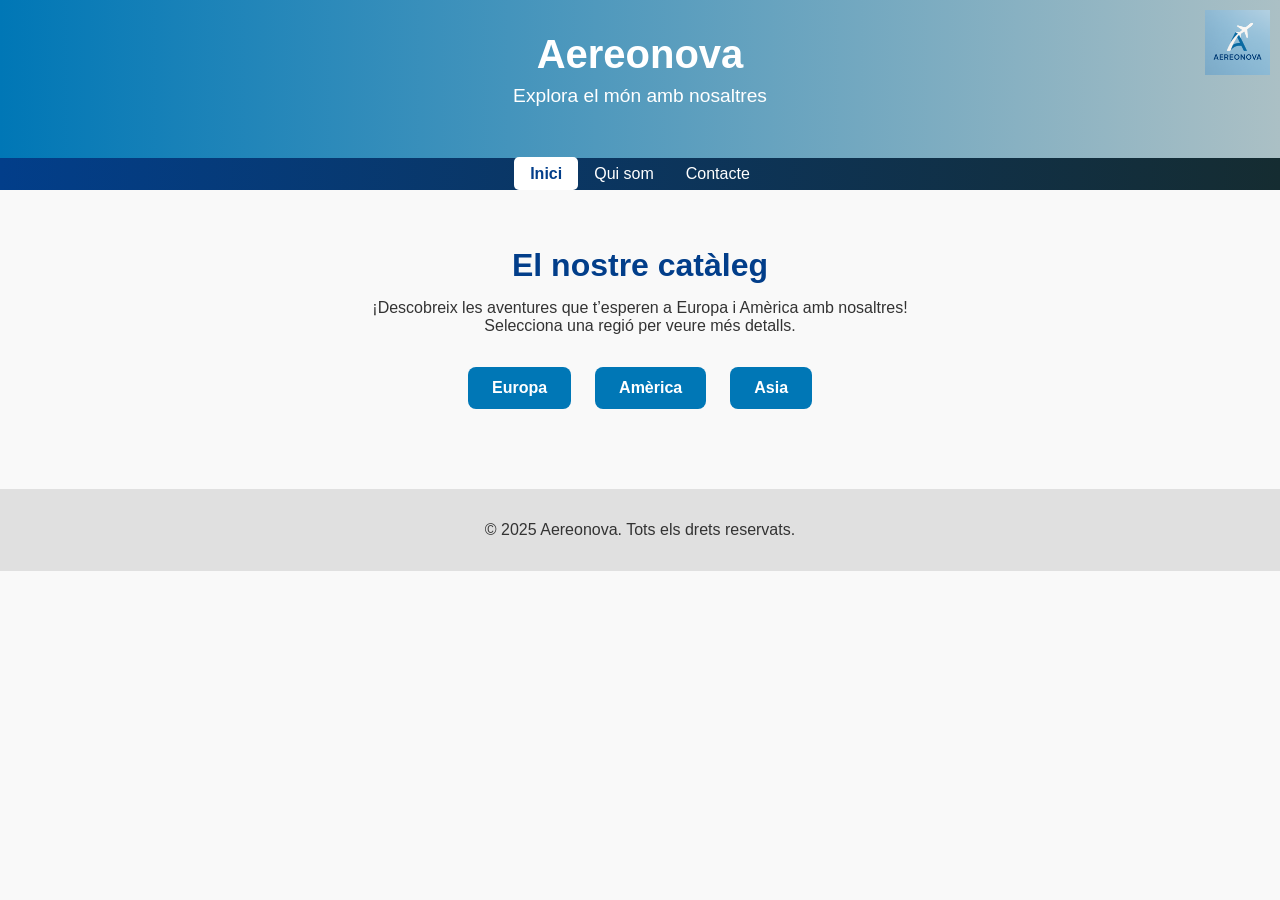
==== index.html @ 09048ee4 "pages" ====
<html lang="ca">
<head>
  <meta charset="UTF-8">
  <title>Aereonova - Inici</title>
  <link rel="stylesheet" href="inicio.css">

</head>
<body>
  <header>
    <div class="container">
      <h1 class="empresa">Aereonova</h1>
      <p class="eslogan">Explora el món amb nosaltres</p>
      <img src="images/logotipo.png" alt="Logo Aereonova" class="logo-mini">
    </div>
  </header>

  <nav>
    <ul>
      <li><a href="inicio.html" class="efecto">Inici</a></li>
      <li><a href="qui-som.html">Qui som</a></li>
      <li><a href="contacte.html">Contacte</a></li>

    </ul>
  </nav>

  <main>
    <section class="catalogo">
      <h2>El nostre catàleg</h2>
      <p>¡Descobreix les aventures que t’esperen a Europa i Amèrica amb nosaltres!
         Selecciona una regió per veure més detalls.</p>
      <div class="regiones">
        <a href="europa.html" class="boton">Europa</a>
        <a href="america.html" class="boton">Amèrica</a>
        <a href="asia.html" class="boton">Asia</a>
      </div>
    </section>
  </main>

  <footer>
    <p>&copy; 2025 Aereonova. Tots els drets reservats.</p>
  </footer>
</body>
</html>
---- inicio.css ----
body {
  margin: 0;
  padding: 0;
  font-family: 'Montserrat', sans-serif;
  background-color: #f9f9f9;
  color: #333;
}

header {
  background: linear-gradient(to right, #0077b6, #abc0c5);
  color: white;
  padding: 2rem 1rem;
  text-align: center;
}

.empresa {
  margin: 0;
  font-size: 2.5rem;
  font-weight: 700;
}

.eslogan {
  font-size: 1.2rem;
  margin-top: 0.5rem;
}

.logo-mini {
  position: absolute;
  top: 10px;
  right: 10px;
  width: 65px;
  height: auto;
}

nav {
  background: linear-gradient(to right, #023e8a, #152c31)
}

nav ul {
  list-style: none;
  display: flex;
  justify-content: center;
  margin: 0;
  padding: 7px;

}

nav a {
  color: white;
  text-decoration: none;
  padding: 0.5rem 1rem;
  border-radius: 5px;

}

nav a:hover {
  background: linear-gradient(to right, #0077b6, #a2b6bb)
}

nav a.efecto {
  background-color: white;
  color: #023e8a;
  font-weight: bold;
}

main {
  padding: 30px;
  text-align: center;
}

.catalogo h2 {
  font-size: 2rem;
  color: #023e8a;
  margin-bottom: 15px;
}

.catalogo p {
  max-width: 600px;
  margin: 0 auto 2rem auto;
  font-size: 1rem;
}

.regiones {
  display: flex;
  justify-content: center;
  gap: 1.5rem;
  flex-wrap: wrap;
}

.boton {
  background-color: #0077b6;
  color: white;
  padding: 0.75rem 1.5rem;
  text-decoration: none;
  border-radius: 8px;
  font-weight: bold;
  transition: background-color 0.3s ease, transform 0.2s ease;
}

.boton:hover {
  background-color: #0096c7;
  transform: translateY(-3px);
}


footer {
  background-color: #e0e0e0;
  text-align: center;
  padding: 1rem;
  margin-top: 50px;
  font-size: 16px;
}
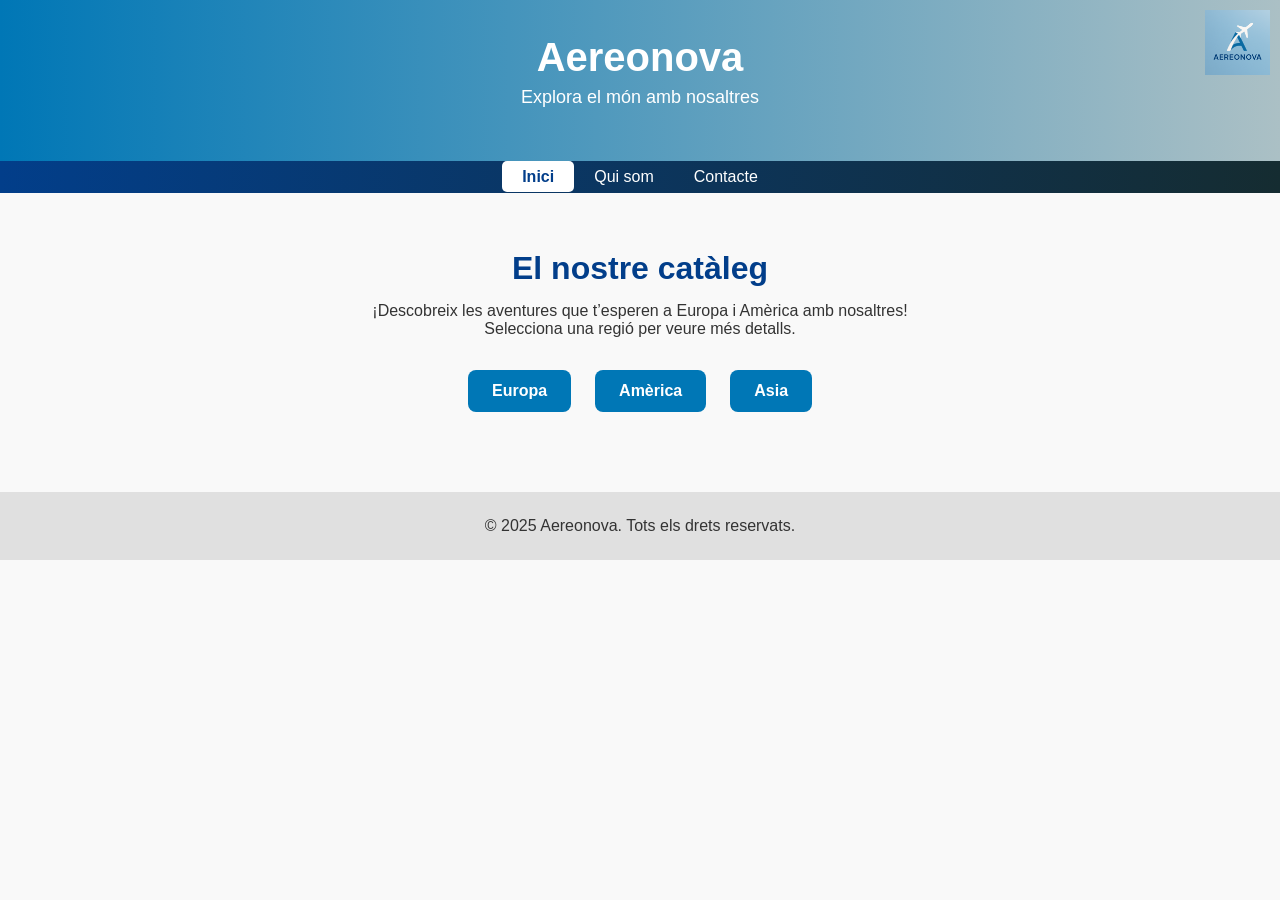
==== commit 247f878d: "prue" ====
--- a/index.html
+++ b/index.html
@@ -1,10 +1,12 @@
 <html lang="ca">
+
 <head>
   <meta charset="UTF-8">
-  <title>Aereonova - Inici</title>
-  <link rel="stylesheet" href="inicio.css">
+  <title>Aereonova - inici</title>
+  <link rel="stylesheet" href="css/inicio.css">
 
 </head>
+
 <body>
   <header>
     <div class="container">
@@ -16,7 +18,7 @@
 
   <nav>
     <ul>
-      <li><a href="inicio.html" class="efecto">Inici</a></li>
+      <li><a href="index.html" class="efecto">Inici</a></li>
       <li><a href="qui-som.html">Qui som</a></li>
       <li><a href="contacte.html">Contacte</a></li>
 
@@ -27,7 +29,7 @@
     <section class="catalogo">
       <h2>El nostre catàleg</h2>
       <p>¡Descobreix les aventures que t’esperen a Europa i Amèrica amb nosaltres!
-         Selecciona una regió per veure més detalls.</p>
+        Selecciona una regió per veure més detalls.</p>
       <div class="regiones">
         <a href="europa.html" class="boton">Europa</a>
         <a href="america.html" class="boton">Amèrica</a>
@@ -40,4 +42,5 @@
     <p>&copy; 2025 Aereonova. Tots els drets reservats.</p>
   </footer>
 </body>
-</html>
+
+</html>
--- a/css/inicio.css
+++ b/css/inicio.css
@@ -0,0 +1,124 @@
+body {
+  margin: 0;
+  padding: 0;
+  font-family: 'Montserrat', sans-serif;
+  background-color: #f9f9f9;
+  color: #333;
+}
+
+header {
+  background: linear-gradient(to right, #0077b6, #abc0c5);
+  color: white;
+  padding: 35px;
+  text-align: center;
+}
+
+.empresa {
+  margin: 0;
+  font-size: 40px;
+  font-weight: 700;
+}
+
+.eslogan {
+  font-size: 18px;
+  margin-top: 7px;
+}
+
+.logo-mini {
+  position: absolute;
+  top: 10px;
+  right: 10px;
+  width: 65px;
+  height: auto;
+}
+
+nav {
+  background: linear-gradient(to right, #023e8a, #152c31)
+}
+
+nav ul {
+  list-style: none;
+  display: flex;
+  justify-content: center;
+  margin: 0;
+  padding: 7px;
+
+}
+
+nav a {
+  color: white;
+  text-decoration: none;
+  padding: 7px 20px;
+  border-radius: 5px;
+  transition: background-color 0.6s ease;
+}
+
+nav a:hover {
+  background: linear-gradient(to right, #0077b6, #a2b6bb)
+}
+
+nav a.efecto {
+  background-color: white;
+  color: #023e8a;
+  font-weight: bold;
+}
+
+main {
+  padding: 30px;
+  text-align: center;
+}
+
+.catalogo h2 {
+  font-size: 32px;
+  color: #023e8a;
+  margin-bottom: 15px;
+}
+
+.catalogo p {
+  max-width: 600px;
+  margin: 0px auto 32px auto;
+  font-size: 16px;
+}
+
+.regiones {
+  display: flex;
+  justify-content: center;
+  gap: 24px;
+  flex-wrap: wrap;
+}
+
+.boton {
+  background-color: #0077b6;
+  color: white;
+  padding: 12px 24px;
+  text-decoration: none;
+  border-radius: 8px;
+  font-weight: bold;
+  transition: background-color 0.3s ease, transform 0.2s ease;
+}
+
+.boton:hover {
+  background-color: #0096c7;
+  transform: translateY(-3px);
+}
+
+
+footer {
+  background-color: #e0e0e0;
+  text-align: center;
+  padding: 9px;
+  margin-top: 50px;
+  font-size: 16px;
+}
+
+@media (max-width: 1024px) {
+  nav ul {
+    flex-direction: column;
+  }
+}
+
+@media (max-width: 600px) {
+  body {
+    font-size: 14px;
+  }
+}
